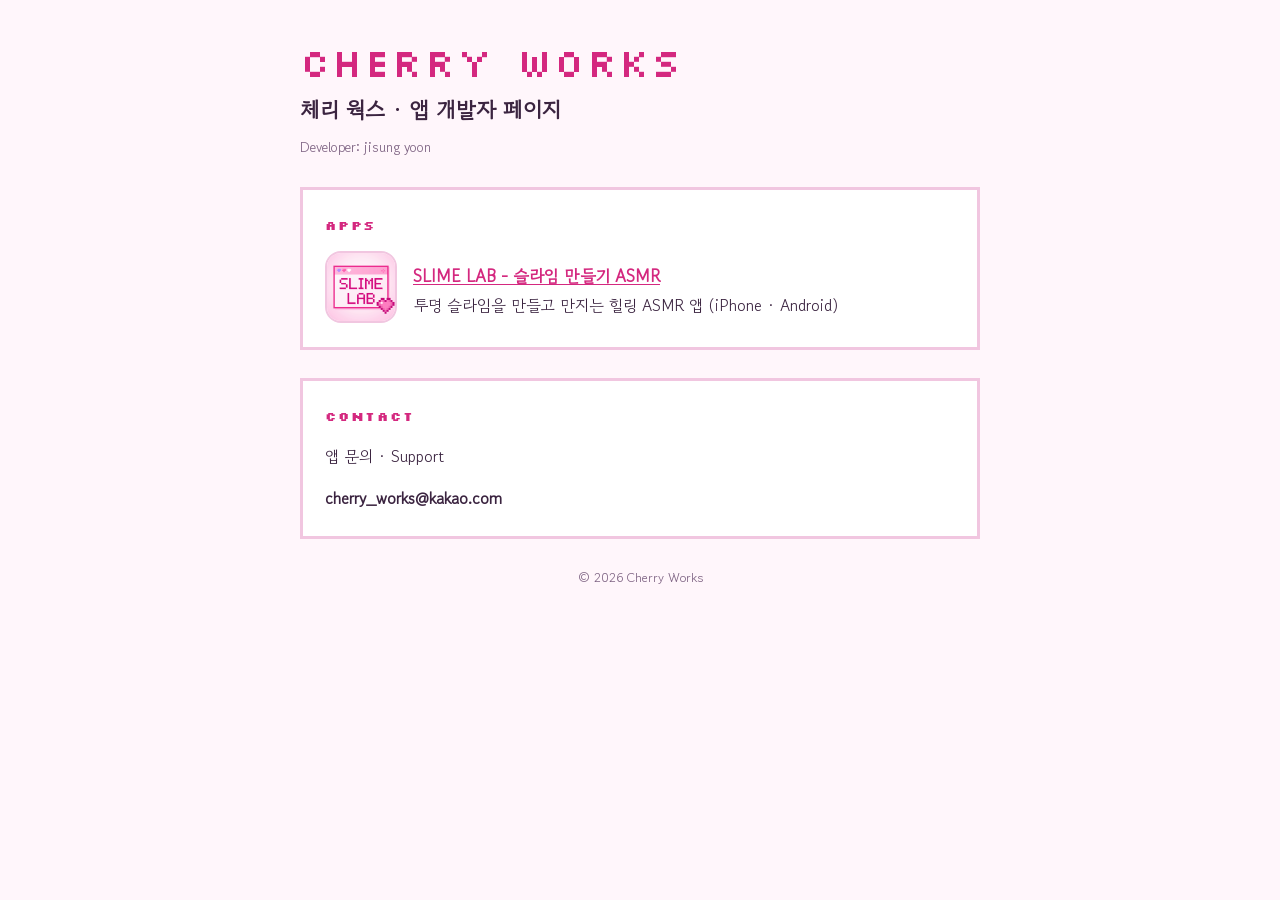
==== index.html @ e73cf114 "Cherry Works site: SLIME LAB support, privacy policy and app-ads.txt Co-Authored-By: Claude Opus 5.5" ====
<!doctype html>
<html lang="ko">
<head>
<meta charset="utf-8">
<meta name="viewport" content="width=device-width, initial-scale=1">
<title>Cherry Works</title>
<meta name="description" content="Cherry Works에서 만든 앱과 고객 지원 안내">
<link rel="stylesheet" href="site.css">
</head>
<body>
<main>
  <header>
    <span class="mark">CHERRY WORKS</span>
    <h1>체리 웍스 · 앱 개발자 페이지</h1>
    <p class="meta">Developer: jisung yoon</p>
  </header>

  <section>
    <h2>Apps</h2>
    <div class="app">
      <img src="slime-lab/icon.png" alt="SLIME LAB 앱 아이콘" width="72" height="72">
      <div>
        <h3><a href="slime-lab/">SLIME LAB - 슬라임 만들기 ASMR</a></h3>
        <p>투명 슬라임을 만들고 만지는 힐링 ASMR 앱 (iPhone · Android)</p>
      </div>
    </div>
  </section>

  <section>
    <h2>Contact</h2>
    <p>앱 문의 · Support</p>
    <p class="mail">cherry_works@kakao.com</p>
  </section>

  <footer>© 2026 Cherry Works</footer>
</main>
</body>
</html>
---- site.css ----
/* Cherry Works: one calm reading column, pink pixel accents borrowed from the SLIME LAB windows. */
@import url("https://fonts.googleapis.com/css2?family=Silkscreen&family=Gowun+Dodum&family=Nunito+Sans:opsz,wght@6..12,400;6..12,700&display=swap");
:root{
  --bg:#fff6fb;--panel:#ffffff;--ink:#3b2440;--muted:#7d6282;--line:#f1c6e0;--accent:#d4287f;
  --display:"Silkscreen","Courier New",monospace;
  --ko:"Gowun Dodum","Apple SD Gothic Neo","Noto Sans KR",system-ui,sans-serif;
  --en:"Nunito Sans",system-ui,-apple-system,"Segoe UI",sans-serif;
  color-scheme:light;
}
@media (prefers-color-scheme:dark){:root{--bg:#1d1420;--panel:#281b2c;--ink:#f6e8f2;--muted:#c3a6bd;--line:#553a57;--accent:#ff7fc0;color-scheme:dark}}
*{box-sizing:border-box}
html{-webkit-text-size-adjust:100%}
body{margin:0;background:var(--bg);color:var(--ink);font-family:var(--ko);font-size:16px;line-height:1.75;padding-inline:16px;padding-block:40px 64px}
main{max-width:680px;margin:0 auto;display:grid;gap:28px}
header{display:grid;gap:6px}
.mark{font-family:var(--display);color:var(--accent);font-size:clamp(28px,7vw,40px);letter-spacing:.06em;line-height:1.1;text-decoration:none}
h1{font-size:22px;margin:0;text-wrap:balance}
.meta{color:var(--muted);font-size:14px;margin:0}
section{background:var(--panel);border:3px solid var(--line);padding:24px 22px;display:grid;gap:14px}
section[lang="en"]{font-family:var(--en)}
h2{font-family:var(--display);font-size:13px;letter-spacing:.14em;color:var(--accent);margin:0;text-transform:uppercase}
h3{font-size:17px;margin:6px 0 0}
p,ul{margin:0}
ul{padding-left:1.2em;display:grid;gap:4px}
.summary{border-left:4px solid var(--accent);padding:10px 14px;background:var(--bg);font-weight:700}
a{color:var(--accent)}
a:focus-visible{outline:3px solid var(--accent);outline-offset:2px}
.app{display:flex;gap:16px;align-items:center}
.app img{width:72px;height:72px;border-radius:16px;flex:none;border:2px solid var(--line)}
.app div{min-width:0}
.mail{font-weight:700;word-break:break-all}
footer{color:var(--muted);font-size:13px;text-align:center}
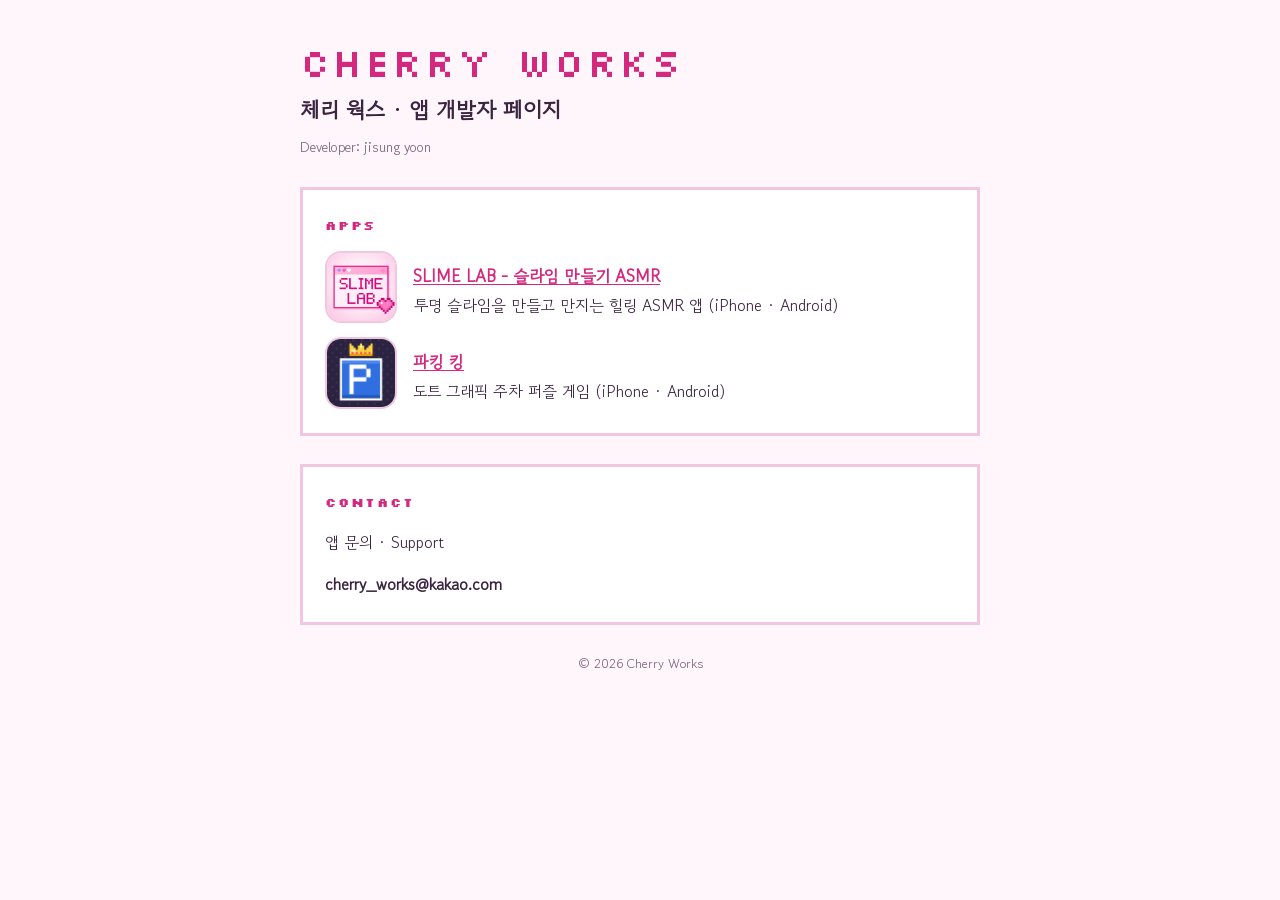
==== commit b0a70c37: "파킹 킹 지원 페이지와 개인정보처리방침 추가" ====
--- a/index.html
+++ b/index.html
@@ -24,6 +24,13 @@
         <p>투명 슬라임을 만들고 만지는 힐링 ASMR 앱 (iPhone · Android)</p>
       </div>
     </div>
+    <div class="app">
+      <img src="parking-king/icon.png" alt="파킹 킹 앱 아이콘" width="72" height="72">
+      <div>
+        <h3><a href="parking-king/">파킹 킹</a></h3>
+        <p>도트 그래픽 주차 퍼즐 게임 (iPhone · Android)</p>
+      </div>
+    </div>
   </section>
 
   <section>
